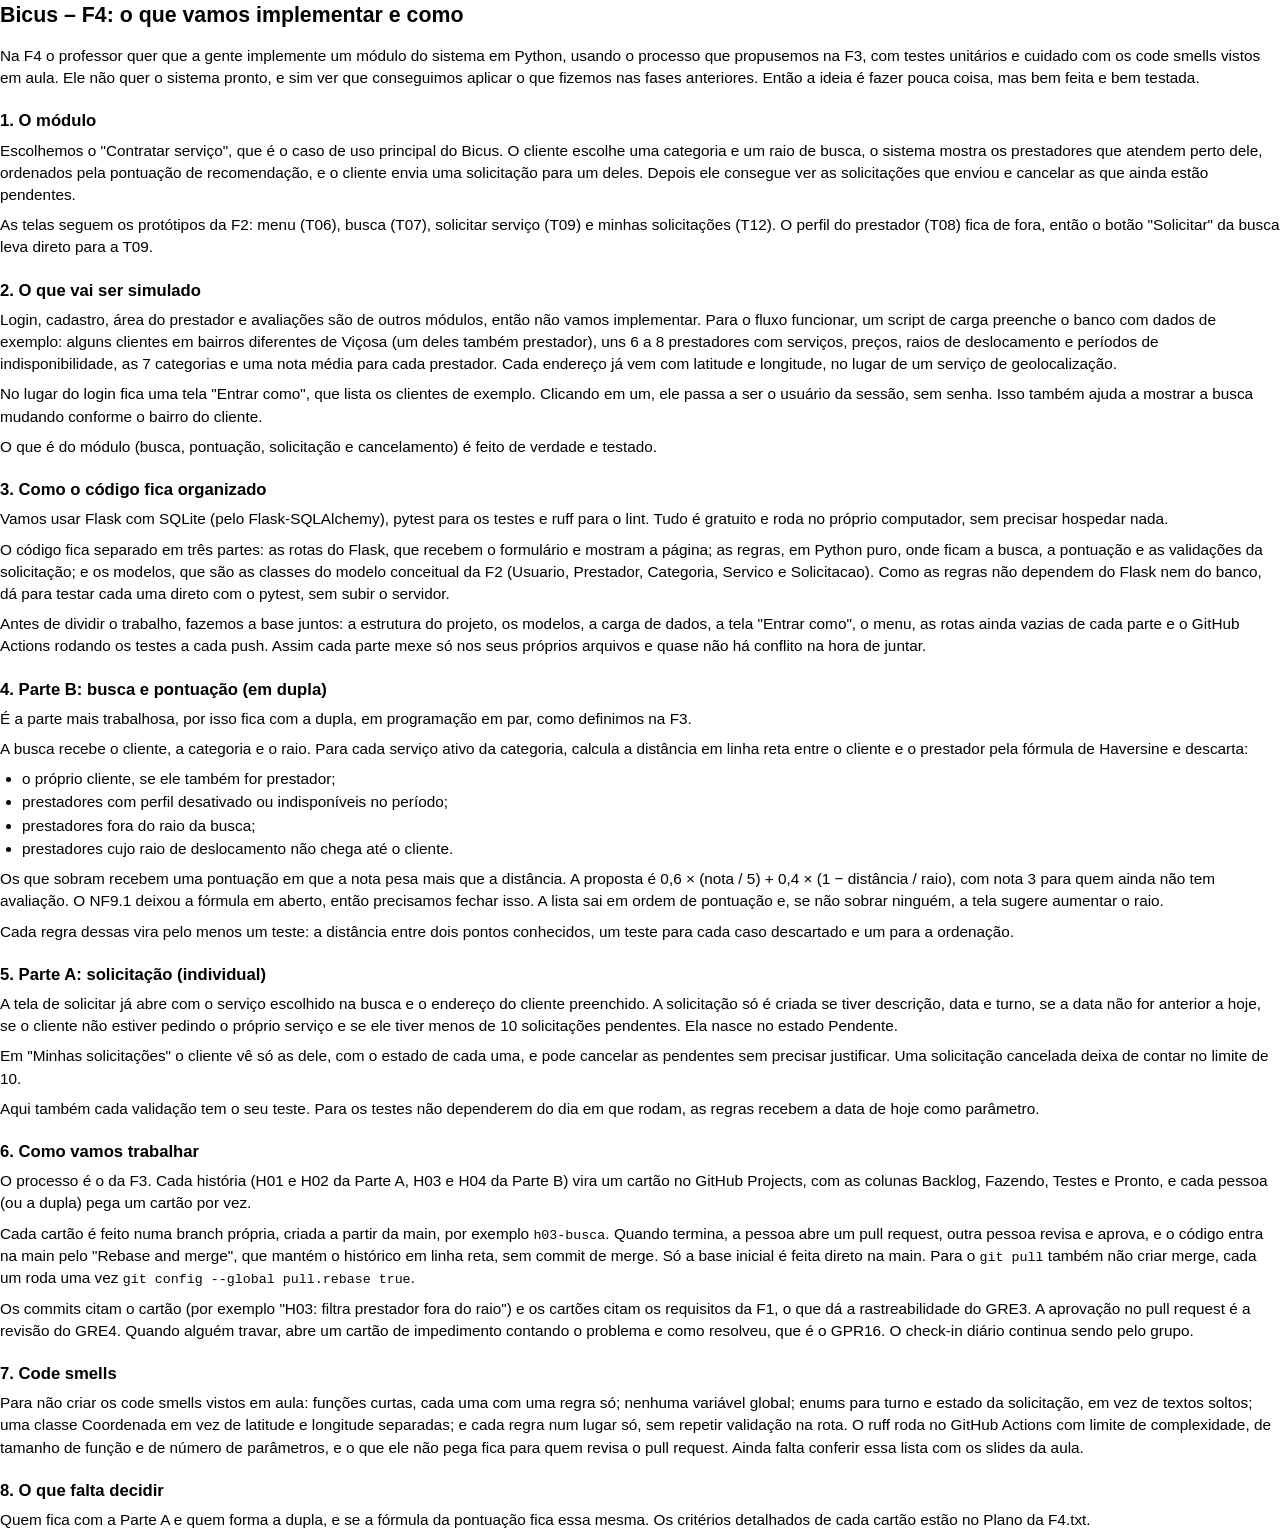
==== ferramentas/F4/guia.html @ 7fe77275 "F4: guia da implementação em PDF; uma branch por história" ====
<!DOCTYPE html>
<html lang="pt-BR">
<head>
<meta charset="utf-8">
<title>Bicus – F4: o que vamos implementar e como</title>
<style>
  @page { size: A4; margin: 25mm 25mm 22mm 25mm; }
  body { font-family: Calibri, "Segoe UI", sans-serif; font-size: 11.5pt; line-height: 1.45; color: #000; margin: 0; }
  h1 { font-size: 16pt; margin: 0 0 14px 0; }
  h2 { font-size: 12.5pt; margin: 20px 0 6px 0; break-after: avoid; }
  p { margin: 0 0 8px 0; }
  ul { margin: 0 0 8px 0; padding-left: 22px; }
  li { margin: 1px 0; }
  code { font-family: Consolas, monospace; font-size: 10pt; }
</style>
</head>
<body>

<h1>Bicus – F4: o que vamos implementar e como</h1>

<p>Na F4 o professor quer que a gente implemente um módulo do sistema em Python, usando o processo
que propusemos na F3, com testes unitários e cuidado com os code smells vistos em aula. Ele não quer
o sistema pronto, e sim ver que conseguimos aplicar o que fizemos nas fases anteriores. Então a ideia
é fazer pouca coisa, mas bem feita e bem testada.</p>

<h2>1. O módulo</h2>
<p>Escolhemos o "Contratar serviço", que é o caso de uso principal do Bicus. O cliente escolhe uma
categoria e um raio de busca, o sistema mostra os prestadores que atendem perto dele, ordenados pela
pontuação de recomendação, e o cliente envia uma solicitação para um deles. Depois ele consegue ver as
solicitações que enviou e cancelar as que ainda estão pendentes.</p>
<p>As telas seguem os protótipos da F2: menu (T06), busca (T07), solicitar serviço (T09) e minhas
solicitações (T12). O perfil do prestador (T08) fica de fora, então o botão "Solicitar" da busca leva
direto para a T09.</p>

<h2>2. O que vai ser simulado</h2>
<p>Login, cadastro, área do prestador e avaliações são de outros módulos, então não vamos implementar.
Para o fluxo funcionar, um script de carga preenche o banco com dados de exemplo: alguns clientes em
bairros diferentes de Viçosa (um deles também prestador), uns 6 a 8 prestadores com serviços, preços,
raios de deslocamento e períodos de indisponibilidade, as 7 categorias e uma nota média para cada
prestador. Cada endereço já vem com latitude e longitude, no lugar de um serviço de geolocalização.</p>
<p>No lugar do login fica uma tela "Entrar como", que lista os clientes de exemplo. Clicando em um, ele
passa a ser o usuário da sessão, sem senha. Isso também ajuda a mostrar a busca mudando conforme o
bairro do cliente.</p>
<p>O que é do módulo (busca, pontuação, solicitação e cancelamento) é feito de verdade e testado.</p>

<h2>3. Como o código fica organizado</h2>
<p>Vamos usar Flask com SQLite (pelo Flask-SQLAlchemy), pytest para os testes e ruff para o lint. Tudo é
gratuito e roda no próprio computador, sem precisar hospedar nada.</p>
<p>O código fica separado em três partes: as rotas do Flask, que recebem o formulário e mostram a
página; as regras, em Python puro, onde ficam a busca, a pontuação e as validações da solicitação; e os
modelos, que são as classes do modelo conceitual da F2 (Usuario, Prestador, Categoria, Servico e
Solicitacao). Como as regras não dependem do Flask nem do banco, dá para testar cada uma direto com o
pytest, sem subir o servidor.</p>
<p>Antes de dividir o trabalho, fazemos a base juntos: a estrutura do projeto, os modelos, a carga de
dados, a tela "Entrar como", o menu, as rotas ainda vazias de cada parte e o GitHub Actions rodando os
testes a cada push. Assim cada parte mexe só nos seus próprios arquivos e quase não há conflito na hora
de juntar.</p>

<h2>4. Parte B: busca e pontuação (em dupla)</h2>
<p>É a parte mais trabalhosa, por isso fica com a dupla, em programação em par, como definimos na F3.</p>
<p>A busca recebe o cliente, a categoria e o raio. Para cada serviço ativo da categoria, calcula a
distância em linha reta entre o cliente e o prestador pela fórmula de Haversine e descarta:</p>
<ul>
  <li>o próprio cliente, se ele também for prestador;</li>
  <li>prestadores com perfil desativado ou indisponíveis no período;</li>
  <li>prestadores fora do raio da busca;</li>
  <li>prestadores cujo raio de deslocamento não chega até o cliente.</li>
</ul>
<p>Os que sobram recebem uma pontuação em que a nota pesa mais que a distância. A proposta é
0,6 × (nota / 5) + 0,4 × (1 − distância / raio), com nota 3 para quem ainda não tem avaliação. O NF9.1
deixou a fórmula em aberto, então precisamos fechar isso. A lista sai em ordem de pontuação e, se não
sobrar ninguém, a tela sugere aumentar o raio.</p>
<p>Cada regra dessas vira pelo menos um teste: a distância entre dois pontos conhecidos, um teste para
cada caso descartado e um para a ordenação.</p>

<h2>5. Parte A: solicitação (individual)</h2>
<p>A tela de solicitar já abre com o serviço escolhido na busca e o endereço do cliente preenchido. A
solicitação só é criada se tiver descrição, data e turno, se a data não for anterior a hoje, se o cliente
não estiver pedindo o próprio serviço e se ele tiver menos de 10 solicitações pendentes. Ela nasce no
estado Pendente.</p>
<p>Em "Minhas solicitações" o cliente vê só as dele, com o estado de cada uma, e pode cancelar as
pendentes sem precisar justificar. Uma solicitação cancelada deixa de contar no limite de 10.</p>
<p>Aqui também cada validação tem o seu teste. Para os testes não dependerem do dia em que rodam, as
regras recebem a data de hoje como parâmetro.</p>

<h2>6. Como vamos trabalhar</h2>
<p>O processo é o da F3. Cada história (H01 e H02 da Parte A, H03 e H04 da Parte B) vira um cartão no
GitHub Projects, com as colunas Backlog, Fazendo, Testes e Pronto, e cada pessoa (ou a dupla) pega um
cartão por vez.</p>
<p>Cada cartão é feito numa branch própria, criada a partir da main, por exemplo <code>h03-busca</code>.
Quando termina, a pessoa abre um pull request, outra pessoa revisa e aprova, e o código entra na main
pelo "Rebase and merge", que mantém o histórico em linha reta, sem commit de merge. Só a base inicial é
feita direto na main. Para o <code>git pull</code> também não criar merge, cada um roda uma vez
<code>git config --global pull.rebase true</code>.</p>
<p>Os commits citam o cartão (por exemplo "H03: filtra prestador fora do raio") e os cartões citam os
requisitos da F1, o que dá a rastreabilidade do GRE3. A aprovação no pull request é a revisão do GRE4.
Quando alguém travar, abre um cartão de impedimento contando o problema e como resolveu, que é o GPR16.
O check-in diário continua sendo pelo grupo.</p>

<h2>7. Code smells</h2>
<p>Para não criar os code smells vistos em aula: funções curtas, cada uma com uma regra só; nenhuma
variável global; enums para turno e estado da solicitação, em vez de textos soltos; uma classe Coordenada
em vez de latitude e longitude separadas; e cada regra num lugar só, sem repetir validação na rota. O ruff
roda no GitHub Actions com limite de complexidade, de tamanho de função e de número de parâmetros, e o
que ele não pega fica para quem revisa o pull request. Ainda falta conferir essa lista com os slides da
aula.</p>

<h2>8. O que falta decidir</h2>
<p>Quem fica com a Parte A e quem forma a dupla, e se a fórmula da pontuação fica essa mesma. Os critérios
detalhados de cada cartão estão no Plano da F4.txt.</p>

</body>
</html>
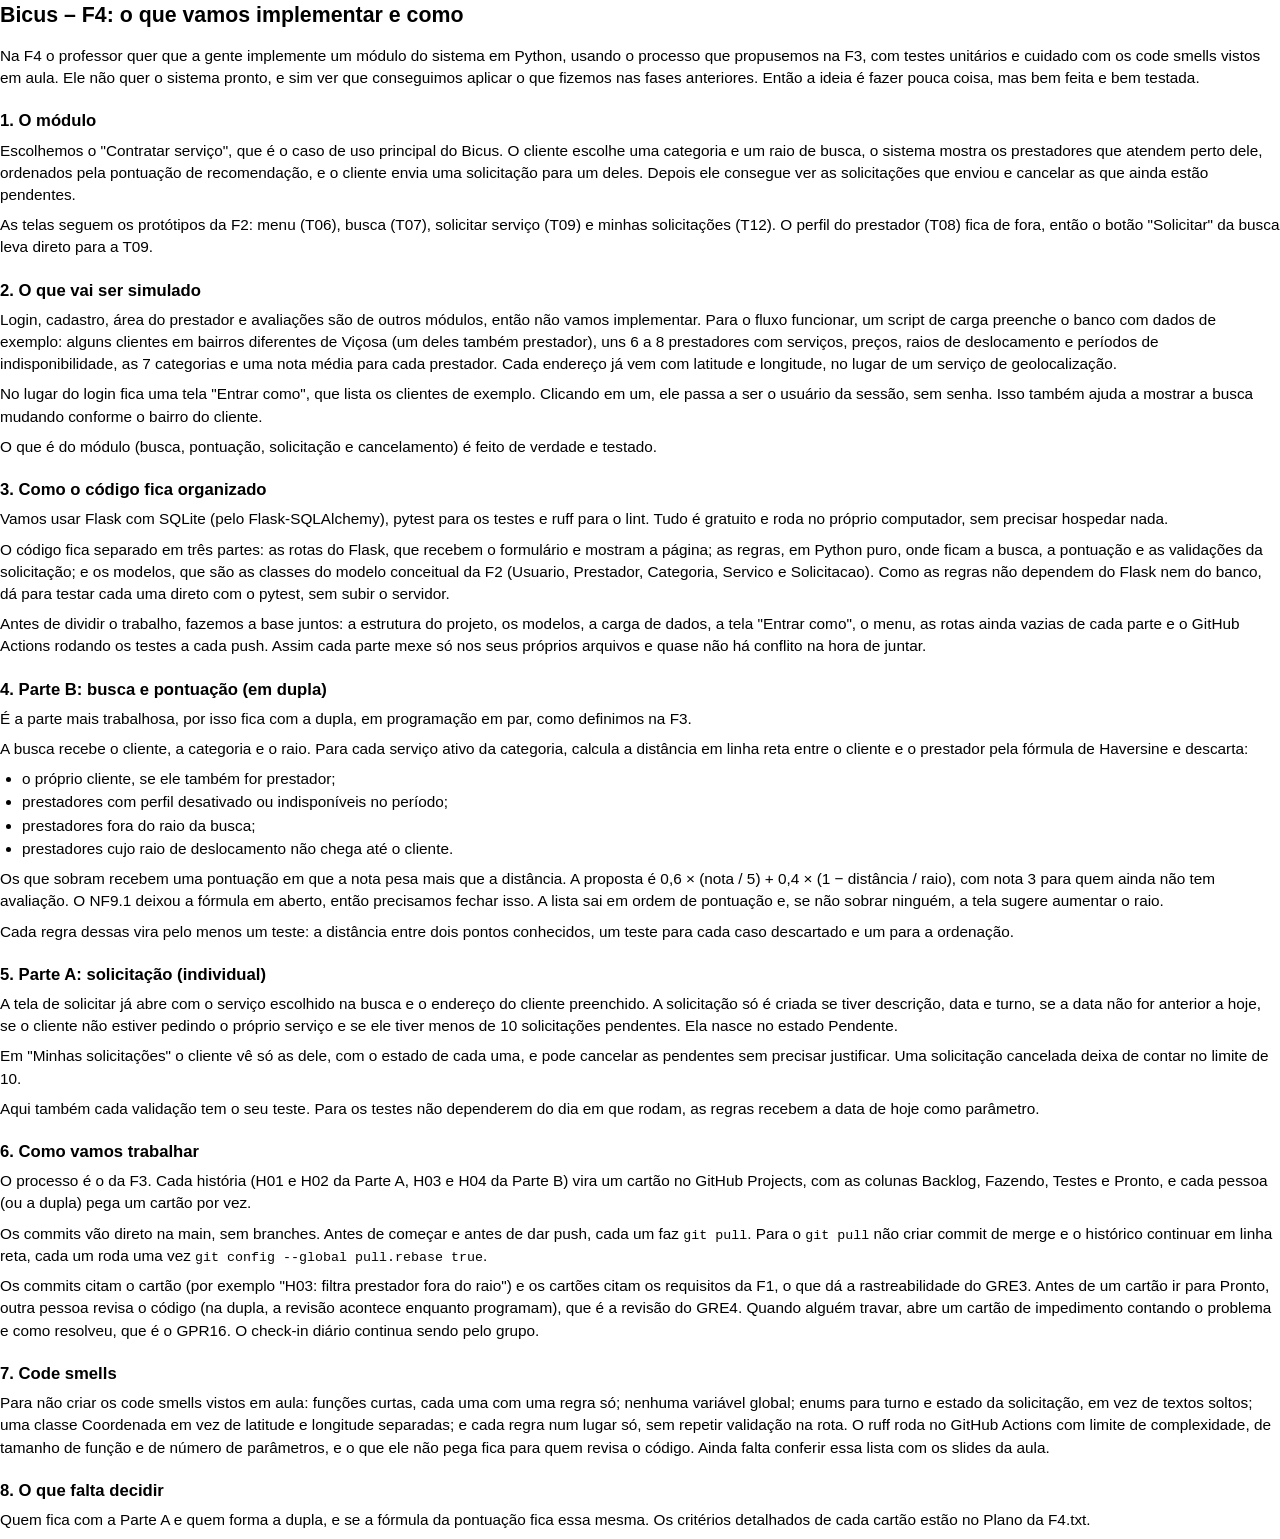
==== commit 1262c913: "Organiza o repositório: documentos das fases em docs/ e README na raiz - F1 a F4 e o tema do projeto" ====
--- a/ferramentas/F4/guia.html
+++ b/ferramentas/F4/guia.html
@@ -87,13 +87,12 @@
 <p>O processo é o da F3. Cada história (H01 e H02 da Parte A, H03 e H04 da Parte B) vira um cartão no
 GitHub Projects, com as colunas Backlog, Fazendo, Testes e Pronto, e cada pessoa (ou a dupla) pega um
 cartão por vez.</p>
-<p>Cada cartão é feito numa branch própria, criada a partir da main, por exemplo <code>h03-busca</code>.
-Quando termina, a pessoa abre um pull request, outra pessoa revisa e aprova, e o código entra na main
-pelo "Rebase and merge", que mantém o histórico em linha reta, sem commit de merge. Só a base inicial é
-feita direto na main. Para o <code>git pull</code> também não criar merge, cada um roda uma vez
-<code>git config --global pull.rebase true</code>.</p>
+<p>Os commits vão direto na main, sem branches. Antes de começar e antes de dar push, cada um faz
+<code>git pull</code>. Para o <code>git pull</code> não criar commit de merge e o histórico continuar em
+linha reta, cada um roda uma vez <code>git config --global pull.rebase true</code>.</p>
 <p>Os commits citam o cartão (por exemplo "H03: filtra prestador fora do raio") e os cartões citam os
-requisitos da F1, o que dá a rastreabilidade do GRE3. A aprovação no pull request é a revisão do GRE4.
+requisitos da F1, o que dá a rastreabilidade do GRE3. Antes de um cartão ir para Pronto, outra pessoa revisa o
+código (na dupla, a revisão acontece enquanto programam), que é a revisão do GRE4.
 Quando alguém travar, abre um cartão de impedimento contando o problema e como resolveu, que é o GPR16.
 O check-in diário continua sendo pelo grupo.</p>
 
@@ -102,7 +101,7 @@
 variável global; enums para turno e estado da solicitação, em vez de textos soltos; uma classe Coordenada
 em vez de latitude e longitude separadas; e cada regra num lugar só, sem repetir validação na rota. O ruff
 roda no GitHub Actions com limite de complexidade, de tamanho de função e de número de parâmetros, e o
-que ele não pega fica para quem revisa o pull request. Ainda falta conferir essa lista com os slides da
+que ele não pega fica para quem revisa o código. Ainda falta conferir essa lista com os slides da
 aula.</p>
 
 <h2>8. O que falta decidir</h2>
